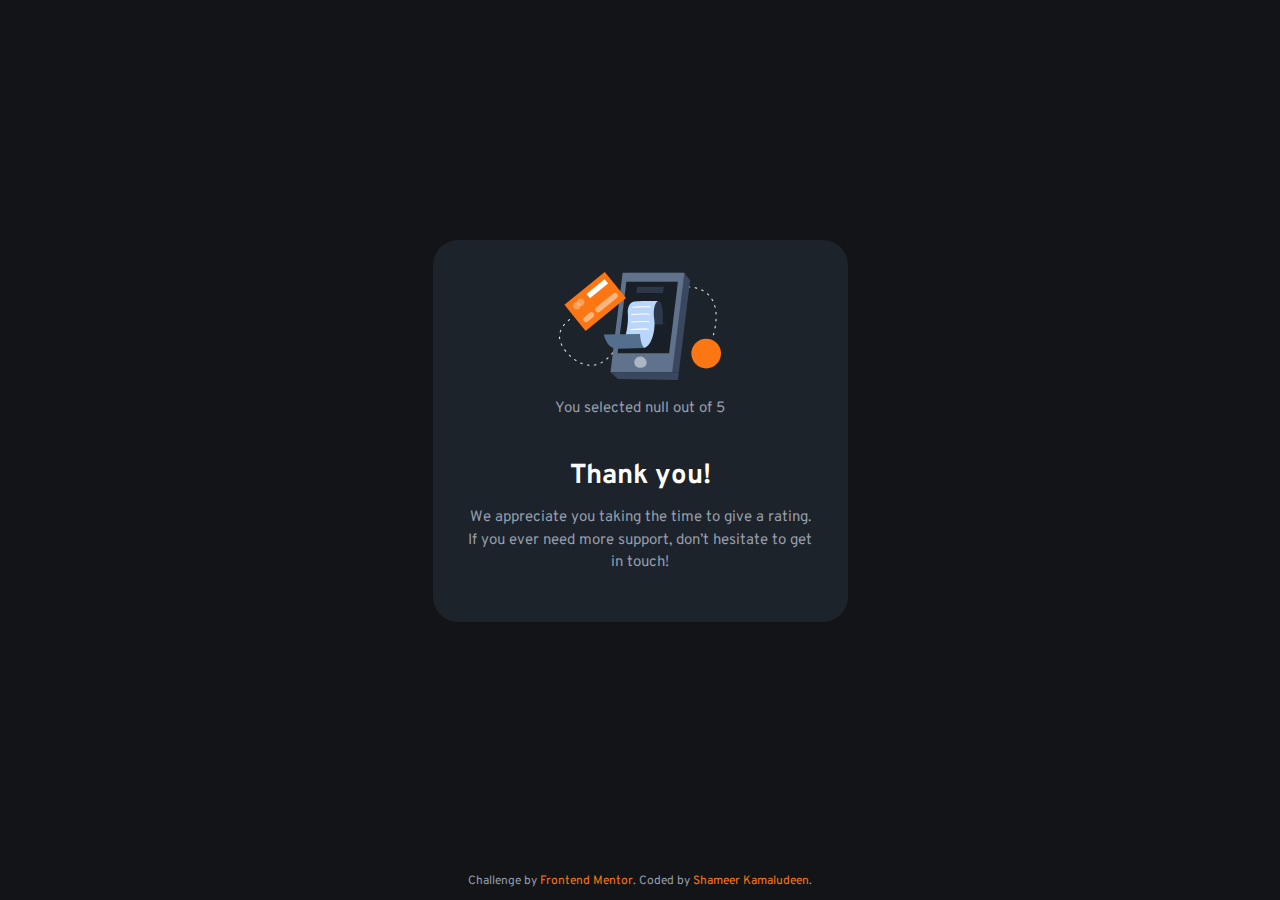
==== pages/thank-you.html @ a0b34746 "complete home page" ====
<!DOCTYPE html>
<html lang="en">

<head>
	<meta charset="UTF-8">
	<meta http-equiv="X-UA-Compatible" content="IE=edge">
	<meta name="viewport" content="width=device-width, initial-scale=1.0">

	<link rel="icon" type="image/png" sizes="32x32" href="../images/favicon-32x32.png">

	<title>Frontend Mentor | Interactive rating component</title>

	<!-- Google Fonts -->
	<link rel="preconnect" href="https://fonts.googleapis.com">
	<link rel="preconnect" href="https://fonts.gstatic.com" crossorigin>
	<link href="https://fonts.googleapis.com/css2?family=Overpass:wght@400;700&display=swap" rel="stylesheet">

	<link rel="stylesheet" href="../styles/main.css">
	<script src="../scripts/thanks.js" defer></script>
</head>

<body>
	<main>
		<h1 class="main-heading mh-hide-visually">Interactive rating component</h1>

		<article class="layout-margin">
			<div class="fixed-centered">

				<div class="rate-card-rnb">

					<div class="img-wr rc-rnb-ta-center">
						<img src="../images/illustration-thank-you.svg" alt="Rating completed">
					</div>

					<p class="rc-rnb-note rc-rnb-ta-center" id="rc-rnb-note"></p>
					<h2 class="rc-rnb-heading rc-rnb-ta-center">Thank you!</h2>
					<p class="rc-rnb-desc rc-rnb-ta-center">We appreciate you taking the time to give a rating. If you ever need
						more support, don&CloseCurlyQuote;t hesitate to get in touch!</p>
				</div>

			</div>
		</article>

	</main>

	<footer class="layout-margin">

		<div class="attr-sl-desc fixed-centered">
			<p class="attr-sl-desc-cnt">
				Challenge by <a href="https://www.frontendmentor.io?ref=challenge" target="_blank"
					class="attr-sl-desc-a">Frontend Mentor</a>. Coded by <a href="https://twitter.com/ShameerKamalud1"
					target="_blank" class="attr-sl-desc-a">Shameer Kamaludeen</a>.
			</p>
		</div>

	</footer>
</body>

</html>
---- styles/main.css ----
/*! normalize.css v8.0.1 | MIT License | github.com/necolas/normalize.css */
/* Document
   ========================================================================== */
/**
 * 1. Correct the line height in all browsers.
 * 2. Prevent adjustments of font size after orientation changes in iOS.
 */
html {
  line-height: 1.15; /* 1 */
  -webkit-text-size-adjust: 100%; /* 2 */
}

/* Sections
   ========================================================================== */
/**
 * Remove the margin in all browsers.
 */
body {
  margin: 0;
}

/**
 * Render the `main` element consistently in IE.
 */
main {
  display: block;
}

/**
 * Correct the font size and margin on `h1` elements within `section` and
 * `article` contexts in Chrome, Firefox, and Safari.
 */
h1 {
  font-size: 2em;
  margin: 0.67em 0;
}

/* Grouping content
   ========================================================================== */
/**
 * 1. Add the correct box sizing in Firefox.
 * 2. Show the overflow in Edge and IE.
 */
hr {
  box-sizing: content-box; /* 1 */
  height: 0; /* 1 */
  overflow: visible; /* 2 */
}

/**
 * 1. Correct the inheritance and scaling of font size in all browsers.
 * 2. Correct the odd `em` font sizing in all browsers.
 */
pre {
  font-family: monospace, monospace; /* 1 */
  font-size: 1em; /* 2 */
}

/* Text-level semantics
   ========================================================================== */
/**
 * Remove the gray background on active links in IE 10.
 */
a {
  background-color: transparent;
}

/**
 * 1. Remove the bottom border in Chrome 57-
 * 2. Add the correct text decoration in Chrome, Edge, IE, Opera, and Safari.
 */
abbr[title] {
  border-bottom: none; /* 1 */
  text-decoration: underline; /* 2 */
  text-decoration: underline dotted; /* 2 */
}

/**
 * Add the correct font weight in Chrome, Edge, and Safari.
 */
b,
strong {
  font-weight: bolder;
}

/**
 * 1. Correct the inheritance and scaling of font size in all browsers.
 * 2. Correct the odd `em` font sizing in all browsers.
 */
code,
kbd,
samp {
  font-family: monospace, monospace; /* 1 */
  font-size: 1em; /* 2 */
}

/**
 * Add the correct font size in all browsers.
 */
small {
  font-size: 80%;
}

/**
 * Prevent `sub` and `sup` elements from affecting the line height in
 * all browsers.
 */
sub,
sup {
  font-size: 75%;
  line-height: 0;
  position: relative;
  vertical-align: baseline;
}

sub {
  bottom: -0.25em;
}

sup {
  top: -0.5em;
}

/* Embedded content
   ========================================================================== */
/**
 * Remove the border on images inside links in IE 10.
 */
img {
  border-style: none;
}

/* Forms
   ========================================================================== */
/**
 * 1. Change the font styles in all browsers.
 * 2. Remove the margin in Firefox and Safari.
 */
button,
input,
optgroup,
select,
textarea {
  font-family: inherit; /* 1 */
  font-size: 100%; /* 1 */
  line-height: 1.15; /* 1 */
  margin: 0; /* 2 */
}

/**
 * Show the overflow in IE.
 * 1. Show the overflow in Edge.
 */
button,
input { /* 1 */
  overflow: visible;
}

/**
 * Remove the inheritance of text transform in Edge, Firefox, and IE.
 * 1. Remove the inheritance of text transform in Firefox.
 */
button,
select { /* 1 */
  text-transform: none;
}

/**
 * Correct the inability to style clickable types in iOS and Safari.
 */
button,
[type=button],
[type=reset],
[type=submit] {
  -webkit-appearance: button;
}

/**
 * Remove the inner border and padding in Firefox.
 */
button::-moz-focus-inner,
[type=button]::-moz-focus-inner,
[type=reset]::-moz-focus-inner,
[type=submit]::-moz-focus-inner {
  border-style: none;
  padding: 0;
}

/**
 * Restore the focus styles unset by the previous rule.
 */
button:-moz-focusring,
[type=button]:-moz-focusring,
[type=reset]:-moz-focusring,
[type=submit]:-moz-focusring {
  outline: 1px dotted ButtonText;
}

/**
 * Correct the padding in Firefox.
 */
fieldset {
  padding: 0.35em 0.75em 0.625em;
}

/**
 * 1. Correct the text wrapping in Edge and IE.
 * 2. Correct the color inheritance from `fieldset` elements in IE.
 * 3. Remove the padding so developers are not caught out when they zero out
 *    `fieldset` elements in all browsers.
 */
legend {
  box-sizing: border-box; /* 1 */
  color: inherit; /* 2 */
  display: table; /* 1 */
  max-width: 100%; /* 1 */
  padding: 0; /* 3 */
  white-space: normal; /* 1 */
}

/**
 * Add the correct vertical alignment in Chrome, Firefox, and Opera.
 */
progress {
  vertical-align: baseline;
}

/**
 * Remove the default vertical scrollbar in IE 10+.
 */
textarea {
  overflow: auto;
}

/**
 * 1. Add the correct box sizing in IE 10.
 * 2. Remove the padding in IE 10.
 */
[type=checkbox],
[type=radio] {
  box-sizing: border-box; /* 1 */
  padding: 0; /* 2 */
}

/**
 * Correct the cursor style of increment and decrement buttons in Chrome.
 */
[type=number]::-webkit-inner-spin-button,
[type=number]::-webkit-outer-spin-button {
  height: auto;
}

/**
 * 1. Correct the odd appearance in Chrome and Safari.
 * 2. Correct the outline style in Safari.
 */
[type=search] {
  -webkit-appearance: textfield; /* 1 */
  outline-offset: -2px; /* 2 */
}

/**
 * Remove the inner padding in Chrome and Safari on macOS.
 */
[type=search]::-webkit-search-decoration {
  -webkit-appearance: none;
}

/**
 * 1. Correct the inability to style clickable types in iOS and Safari.
 * 2. Change font properties to `inherit` in Safari.
 */
::-webkit-file-upload-button {
  -webkit-appearance: button; /* 1 */
  font: inherit; /* 2 */
}

/* Interactive
   ========================================================================== */
/*
 * Add the correct display in Edge, IE 10+, and Firefox.
 */
details {
  display: block;
}

/*
 * Add the correct display in all browsers.
 */
summary {
  display: list-item;
}

/* Misc
   ========================================================================== */
/**
 * Add the correct display in IE 10+.
 */
template {
  display: none;
}

/**
 * Add the correct display in IE 10.
 */
[hidden] {
  display: none;
}

/* -----------------------------------------------------------------------------
   || Abstracts - Reset
   ========================================================================== */
/* -----------------------------------------------------------------------------
   || Base - Base
   ========================================================================== */
/**
 * Set up a decent box model on the root element
 */
html {
  box-sizing: border-box;
}

/**
 * Make all elements from the DOM inherit from the parent box-sizing
 * Since `*` has a specificity of 0, it does not override the `html` value
 * making all elements inheriting from the root box-sizing value
 * See: https://css-tricks.com/inheriting-box-sizing-probably-slightly-better-best-practice/
 */
*,
*::before,
*::after {
  box-sizing: inherit;
}

/* -----------------------------------------------------------------------------
   || Abstracts - Fonts
   ========================================================================== */
/* -----------------------------------------------------------------------------
   || Abstracts - Placeholders
   ========================================================================== */
article, .rate-rn-label, .icon-rounded-bg {
  display: flex;
  justify-content: center;
  align-items: center;
}

body {
  display: flex;
  flex-direction: column;
  align-items: center;
}

.rate-rn-input, .form-legend-off .fl-off-legend, .mh-hide-visually {
  font-size: 0;
  width: 1px;
  height: 1px;
  display: inline-block;
  overflow: hidden;
  position: absolute !important;
  border: 0 !important;
  padding: 0 !important;
  margin: 0 !important;
  clip: rect(1px, 1px, 1px, 1px);
}

.rate-round-number {
  padding: 0;
  list-style-type: none;
}

.form-legend-off .fl-off-fieldset {
  padding: 0;
  margin: 0;
  border: none;
}

.attr-sl-desc-a {
  outline: none;
  text-decoration: none;
}
.attr-sl-desc-a:link {
  color: hsl(25deg, 97%, 53%);
}
.attr-sl-desc-a:visited {
  color: #d85c03;
}
.attr-sl-desc-a:focus, .attr-sl-desc-a:hover {
  color: hsl(0deg, 0%, 100%);
}
.attr-sl-desc-a:active {
  color: hsl(217deg, 12%, 63%);
}

/**
* Fixed horizontally centered
*/
/* -----------------------------------------------------------------------------
   || Base - Typography
   ========================================================================== */
h2 {
  font-size: 1.5rem;
  color: hsl(0deg, 0%, 100%);
  font-family: "Overpass", sans-serif;
}
@media screen and (min-width: 53em) {
  h2 {
    font-size: 1.71rem;
  }
}

button, label, p, h3 {
  font-size: 0.9375rem;
  color: hsl(217deg, 12%, 63%);
  font-family: "Overpass", sans-serif;
}

body {
  font-family: "Inter", sans-serif;
  font-size: 10px;
}

h2 {
  line-height: 1.15;
  font-weight: 700;
}

h3 {
  line-height: 1.15;
  font-weight: 700;
}

p {
  line-height: 1.5;
  font-weight: 400;
}

label {
  line-height: 1.15;
  font-weight: 400;
}

button {
  line-height: 1.15;
  font-weight: 400;
  text-transform: uppercase;
}

/* -----------------------------------------------------------------------------
   || Abstracts - Helpers
   ========================================================================== */
/* -----------------------------------------------------------------------------
   || Layout - Grid
   ========================================================================== */
.layout-margin {
  margin-right: 23px;
  margin-left: 23px;
}

.fixed-centered {
  max-width: 415px;
}

/* -----------------------------------------------------------------------------
   || Abstracts - Header
   ========================================================================== */
/* -----------------------------------------------------------------------------
   || Abstracts - Navigation
   ========================================================================== */
/* -----------------------------------------------------------------------------
   || Layout - Main
   ========================================================================== */
/* -----------------------------------------------------------------------------
   || Layout - Article
   ========================================================================== */
/* -----------------------------------------------------------------------------
   || Abstracts - Sidebar
   ========================================================================== */
/* -----------------------------------------------------------------------------
   || Abstracts - Forms
   ========================================================================== */
/* -----------------------------------------------------------------------------
   || Abstracts - Footer
   ========================================================================== */
/* -----------------------------------------------------------------------------
   || Components - Rating block using rounded background number
   ========================================================================== */
.rate-card-rnb {
  padding: 24px;
  background-color: rgba(37, 45, 55, 0.6);
  border-radius: 10px;
}
@media screen and (min-width: 37em) {
  .rate-card-rnb {
    border-radius: 25px;
    padding: 32px 35px;
  }
}

.rc-rnb-ta-center {
  text-align: center;
}

/* -----------------------------------------------------------------------------
   || Components - Icon rounded with background 
   ========================================================================== */
.icon-rounded-bg {
  background-color: rgba(124, 135, 152, 0.1);
  border-radius: 50%;
  width: 42px;
  height: 42px;
}
@media screen and (min-width: 37em) {
  .icon-rounded-bg {
    width: 50px;
    height: 50px;
  }
}

.ir-bg-img {
  width: 17px;
  height: 17px;
}

/* -----------------------------------------------------------------------------
   || Components - Rating component with number and rounded background
   ========================================================================== */
.rate-round-number {
  display: flex;
  justify-content: space-between;
}

.rate-rn-label {
  border-radius: 50%;
  background-color: rgba(124, 135, 152, 0.1);
  padding: 5px;
  width: 42px;
  height: 42px;
  transition: color 0.2s ease, background-color 0.2s ease;
}
@media screen and (min-width: 37em) {
  .rate-rn-label {
    width: 52px;
    height: 52px;
  }
}
.rate-rn-label:hover, .rate-rn-label:focus {
  background-color: hsl(25deg, 97%, 53%);
  color: hsl(0deg, 0%, 100%);
}

.rate-rn-input:checked + label {
  background-color: rgba(124, 135, 152, 0.5);
  color: hsl(0deg, 0%, 100%);
}

/* -----------------------------------------------------------------------------
   || Components - Button capsule 
   ========================================================================== */
.button-capsule {
  background-color: hsl(25deg, 97%, 53%);
  border-radius: 200px;
  width: 100%;
  outline: hsl(217deg, 12%, 63%);
  cursor: pointer;
  border: none;
  padding: 1px 4px;
  transition: color 0.2s ease, background-color 0.2s ease;
  color: hsl(0deg, 0%, 100%);
}
.button-capsule:hover {
  background-color: hsl(0deg, 0%, 100%);
  color: hsl(25deg, 97%, 53%);
}

/* -----------------------------------------------------------------------------
   || Components - Attribution single line description
   ========================================================================== */
.attr-sl-desc-cnt {
  font-size: 0.75rem;
  color: hsl(217deg, 12%, 63%);
  line-height: 1.5;
  font-weight: 400;
  margin: 0;
}

/* -----------------------------------------------------------------------------
   || Components - Validation error 
   ========================================================================== */
.validation-error {
  font-size: 0.9375rem;
  line-height: 1.15;
  font-weight: 400;
  color: hsl(354deg, 77%, 53%);
  display: none;
}
.validation-error.active {
  display: block;
}

/* -----------------------------------------------------------------------------
   || Pages - Home
   ========================================================================== */
@media screen and (min-width: 37em) {
  .rc-rnb-heading {
    margin-top: 1.5em;
    margin-bottom: 0;
  }
}

.button-capsule {
  padding-top: 14px;
  padding-bottom: 14px;
  margin: 14px 0 8px;
  letter-spacing: 2px;
}
@media screen and (min-width: 37em) {
  .button-capsule {
    margin: 22px 0 2px;
  }
}

.attr-sl-desc-cnt {
  text-align: center;
  margin: 10px 0;
}

/* -----------------------------------------------------------------------------
   || Pages - Thank you
   ========================================================================== */
/* -----------------------------------------------------------------------------
   || Abstracts - Default theme
   ========================================================================== */
html,
body,
article {
  height: 100%;
}

body {
  background-color: hsl(216deg, 12%, 8%);
}

main {
  flex: 1;
}

/*# sourceMappingURL=main.css.map */
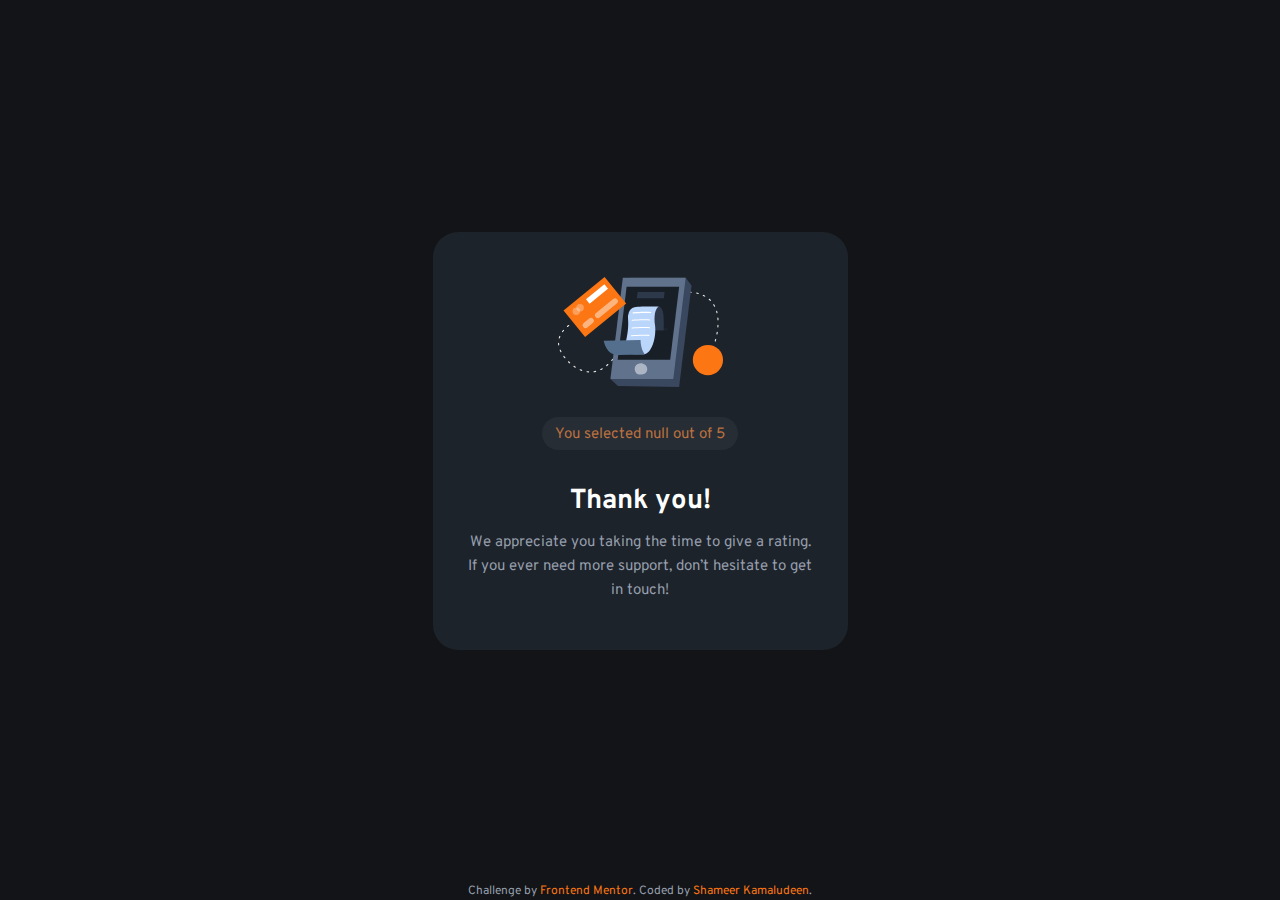
==== commit 7790d7ae: "complete solution" ====
--- a/pages/thank-you.html
+++ b/pages/thank-you.html
@@ -15,7 +15,7 @@
 	<link rel="preconnect" href="https://fonts.gstatic.com" crossorigin>
 	<link href="https://fonts.googleapis.com/css2?family=Overpass:wght@400;700&display=swap" rel="stylesheet">
 
-	<link rel="stylesheet" href="../styles/main.css">
+	<link rel="stylesheet" href="../styles/style.css">
 	<script src="../scripts/thanks.js" defer></script>
 </head>
 
@@ -26,13 +26,15 @@
 		<article class="layout-margin">
 			<div class="fixed-centered">
 
-				<div class="rate-card-rnb">
+				<div class="rate-card-rnb rate-card-rnb-thank">
 
-					<div class="img-wr rc-rnb-ta-center">
-						<img src="../images/illustration-thank-you.svg" alt="Rating completed">
+					<div class="rc-rnb-image-wr rc-rnb-ta-center">
+						<img src="../images/illustration-thank-you.svg" alt="Rating completed" class="rc-rnb-image">
 					</div>
 
-					<p class="rc-rnb-note rc-rnb-ta-center" id="rc-rnb-note"></p>
+					<p class="rc-rnb-note rc-rnb-ta-center" id="rc-rnb-note">
+						<span class="shape-capsule shape-capsule-thank"></span>
+					</p>
 					<h2 class="rc-rnb-heading rc-rnb-ta-center">Thank you!</h2>
 					<p class="rc-rnb-desc rc-rnb-ta-center">We appreciate you taking the time to give a rating. If you ever need
 						more support, don&CloseCurlyQuote;t hesitate to get in touch!</p>
--- a/styles/style.css
+++ b/styles/style.css
@@ -0,0 +1,693 @@
+/* Abstracts - Variables
+   ========================================================================== */
+/*! normalize.css v8.0.1 | MIT License | github.com/necolas/normalize.css */
+/* Document
+   ========================================================================== */
+/**
+ * 1. Correct the line height in all browsers.
+ * 2. Prevent adjustments of font size after orientation changes in iOS.
+ */
+html {
+  line-height: 1.15; /* 1 */
+  -webkit-text-size-adjust: 100%; /* 2 */
+}
+
+/* Sections
+   ========================================================================== */
+/**
+ * Remove the margin in all browsers.
+ */
+body {
+  margin: 0;
+}
+
+/**
+ * Render the `main` element consistently in IE.
+ */
+main {
+  display: block;
+}
+
+/**
+ * Correct the font size and margin on `h1` elements within `section` and
+ * `article` contexts in Chrome, Firefox, and Safari.
+ */
+h1 {
+  font-size: 2em;
+  margin: 0.67em 0;
+}
+
+/* Grouping content
+   ========================================================================== */
+/**
+ * 1. Add the correct box sizing in Firefox.
+ * 2. Show the overflow in Edge and IE.
+ */
+hr {
+  box-sizing: content-box; /* 1 */
+  height: 0; /* 1 */
+  overflow: visible; /* 2 */
+}
+
+/**
+ * 1. Correct the inheritance and scaling of font size in all browsers.
+ * 2. Correct the odd `em` font sizing in all browsers.
+ */
+pre {
+  font-family: monospace, monospace; /* 1 */
+  font-size: 1em; /* 2 */
+}
+
+/* Text-level semantics
+   ========================================================================== */
+/**
+ * Remove the gray background on active links in IE 10.
+ */
+a {
+  background-color: transparent;
+}
+
+/**
+ * 1. Remove the bottom border in Chrome 57-
+ * 2. Add the correct text decoration in Chrome, Edge, IE, Opera, and Safari.
+ */
+abbr[title] {
+  border-bottom: none; /* 1 */
+  text-decoration: underline; /* 2 */
+  text-decoration: underline dotted; /* 2 */
+}
+
+/**
+ * Add the correct font weight in Chrome, Edge, and Safari.
+ */
+b,
+strong {
+  font-weight: bolder;
+}
+
+/**
+ * 1. Correct the inheritance and scaling of font size in all browsers.
+ * 2. Correct the odd `em` font sizing in all browsers.
+ */
+code,
+kbd,
+samp {
+  font-family: monospace, monospace; /* 1 */
+  font-size: 1em; /* 2 */
+}
+
+/**
+ * Add the correct font size in all browsers.
+ */
+small {
+  font-size: 80%;
+}
+
+/**
+ * Prevent `sub` and `sup` elements from affecting the line height in
+ * all browsers.
+ */
+sub,
+sup {
+  font-size: 75%;
+  line-height: 0;
+  position: relative;
+  vertical-align: baseline;
+}
+
+sub {
+  bottom: -0.25em;
+}
+
+sup {
+  top: -0.5em;
+}
+
+/* Embedded content
+   ========================================================================== */
+/**
+ * Remove the border on images inside links in IE 10.
+ */
+img {
+  border-style: none;
+}
+
+/* Forms
+   ========================================================================== */
+/**
+ * 1. Change the font styles in all browsers.
+ * 2. Remove the margin in Firefox and Safari.
+ */
+button,
+input,
+optgroup,
+select,
+textarea {
+  font-family: inherit; /* 1 */
+  font-size: 100%; /* 1 */
+  line-height: 1.15; /* 1 */
+  margin: 0; /* 2 */
+}
+
+/**
+ * Show the overflow in IE.
+ * 1. Show the overflow in Edge.
+ */
+button,
+input { /* 1 */
+  overflow: visible;
+}
+
+/**
+ * Remove the inheritance of text transform in Edge, Firefox, and IE.
+ * 1. Remove the inheritance of text transform in Firefox.
+ */
+button,
+select { /* 1 */
+  text-transform: none;
+}
+
+/**
+ * Correct the inability to style clickable types in iOS and Safari.
+ */
+button,
+[type=button],
+[type=reset],
+[type=submit] {
+  -webkit-appearance: button;
+}
+
+/**
+ * Remove the inner border and padding in Firefox.
+ */
+button::-moz-focus-inner,
+[type=button]::-moz-focus-inner,
+[type=reset]::-moz-focus-inner,
+[type=submit]::-moz-focus-inner {
+  border-style: none;
+  padding: 0;
+}
+
+/**
+ * Restore the focus styles unset by the previous rule.
+ */
+button:-moz-focusring,
+[type=button]:-moz-focusring,
+[type=reset]:-moz-focusring,
+[type=submit]:-moz-focusring {
+  outline: 1px dotted ButtonText;
+}
+
+/**
+ * Correct the padding in Firefox.
+ */
+fieldset {
+  padding: 0.35em 0.75em 0.625em;
+}
+
+/**
+ * 1. Correct the text wrapping in Edge and IE.
+ * 2. Correct the color inheritance from `fieldset` elements in IE.
+ * 3. Remove the padding so developers are not caught out when they zero out
+ *    `fieldset` elements in all browsers.
+ */
+legend {
+  box-sizing: border-box; /* 1 */
+  color: inherit; /* 2 */
+  display: table; /* 1 */
+  max-width: 100%; /* 1 */
+  padding: 0; /* 3 */
+  white-space: normal; /* 1 */
+}
+
+/**
+ * Add the correct vertical alignment in Chrome, Firefox, and Opera.
+ */
+progress {
+  vertical-align: baseline;
+}
+
+/**
+ * Remove the default vertical scrollbar in IE 10+.
+ */
+textarea {
+  overflow: auto;
+}
+
+/**
+ * 1. Add the correct box sizing in IE 10.
+ * 2. Remove the padding in IE 10.
+ */
+[type=checkbox],
+[type=radio] {
+  box-sizing: border-box; /* 1 */
+  padding: 0; /* 2 */
+}
+
+/**
+ * Correct the cursor style of increment and decrement buttons in Chrome.
+ */
+[type=number]::-webkit-inner-spin-button,
+[type=number]::-webkit-outer-spin-button {
+  height: auto;
+}
+
+/**
+ * 1. Correct the odd appearance in Chrome and Safari.
+ * 2. Correct the outline style in Safari.
+ */
+[type=search] {
+  -webkit-appearance: textfield; /* 1 */
+  outline-offset: -2px; /* 2 */
+}
+
+/**
+ * Remove the inner padding in Chrome and Safari on macOS.
+ */
+[type=search]::-webkit-search-decoration {
+  -webkit-appearance: none;
+}
+
+/**
+ * 1. Correct the inability to style clickable types in iOS and Safari.
+ * 2. Change font properties to `inherit` in Safari.
+ */
+::-webkit-file-upload-button {
+  -webkit-appearance: button; /* 1 */
+  font: inherit; /* 2 */
+}
+
+/* Interactive
+   ========================================================================== */
+/*
+ * Add the correct display in Edge, IE 10+, and Firefox.
+ */
+details {
+  display: block;
+}
+
+/*
+ * Add the correct display in all browsers.
+ */
+summary {
+  display: list-item;
+}
+
+/* Misc
+   ========================================================================== */
+/**
+ * Add the correct display in IE 10+.
+ */
+template {
+  display: none;
+}
+
+/**
+ * Add the correct display in IE 10.
+ */
+[hidden] {
+  display: none;
+}
+
+/* || Abstracts - Reset
+   ========================================================================== */
+/* || Base - Base
+   ========================================================================== */
+/**
+ * Set up a decent box model on the root element
+ */
+html {
+  box-sizing: border-box;
+}
+
+/**
+ * Make all elements from the DOM inherit from the parent box-sizing
+ * Since `*` has a specificity of 0, it does not override the `html` value
+ * making all elements inheriting from the root box-sizing value
+ * See: https://css-tricks.com/inheriting-box-sizing-probably-slightly-better-best-practice/
+ */
+*,
+*::before,
+*::after {
+  box-sizing: inherit;
+}
+
+/* || Abstracts - Fonts
+   ========================================================================== */
+/* || Base - Typography
+   ========================================================================== */
+h2 {
+  font-size: 1.5rem;
+  color: hsl(0deg, 0%, 100%);
+  font-family: "Overpass", sans-serif;
+}
+@media screen and (min-width: 37em) {
+  h2 {
+    font-size: 1.71rem;
+  }
+}
+
+button, label, p, h3 {
+  font-size: 0.9375rem;
+  color: hsl(217deg, 12%, 63%);
+  font-family: "Overpass", sans-serif;
+}
+
+body {
+  font-family: "Inter", sans-serif;
+  font-size: 10px;
+}
+
+h2 {
+  line-height: 1.15;
+  font-weight: 700;
+}
+
+h3 {
+  line-height: 1.15;
+  font-weight: 700;
+}
+
+p {
+  line-height: 1.5;
+  font-weight: 400;
+}
+
+label {
+  line-height: 1.15;
+  font-weight: 400;
+}
+
+button {
+  line-height: 1.15;
+  font-weight: 400;
+  text-transform: uppercase;
+}
+
+/* || Abstracts - Utilities
+   ========================================================================== */
+.rate-rn-input, .form-legend-off .fl-off-legend, .mh-hide-visually {
+  font-size: 0;
+  width: 1px;
+  height: 1px;
+  display: inline-block;
+  overflow: hidden;
+  position: absolute !important;
+  border: 0 !important;
+  padding: 0 !important;
+  margin: 0 !important;
+  clip: rect(1px, 1px, 1px, 1px);
+}
+
+.rate-round-number {
+  padding: 0;
+  list-style-type: none;
+}
+
+/* || Abstracts - Sitewide
+   ========================================================================== */
+.rate-rn-label, .icon-rounded-bg, article {
+  display: flex;
+  justify-content: center;
+  align-items: center;
+}
+
+body {
+  display: flex;
+  flex-direction: column;
+  align-items: center;
+}
+
+.attr-sl-desc-a {
+  outline: none;
+  text-decoration: none;
+}
+.attr-sl-desc-a:link {
+  color: hsl(25deg, 97%, 53%);
+}
+.attr-sl-desc-a:visited {
+  color: #d85c03;
+}
+.attr-sl-desc-a:focus, .attr-sl-desc-a:hover {
+  color: hsl(0deg, 0%, 100%);
+}
+.attr-sl-desc-a:active {
+  color: hsl(217deg, 12%, 63%);
+}
+
+/* || Layout - Grid
+   ========================================================================== */
+.layout-margin {
+  margin-right: 23px;
+  margin-left: 23px;
+}
+
+.fixed-centered {
+  max-width: 415px;
+}
+
+/* || Abstracts - Header
+   ========================================================================== */
+/* || Abstracts - Navigation
+   ========================================================================== */
+/* || Layout - Main
+   ========================================================================== */
+/* || Layout - Article
+   ========================================================================== */
+/* || Abstracts - Footer
+   ========================================================================== */
+/* || Abstracts - Sidebar
+   ========================================================================== */
+/* || Abstracts - Forms
+   ========================================================================== */
+.form-legend-off .fl-off-fieldset {
+  padding: 0;
+  margin: 0;
+  border: none;
+}
+
+/* || Abstracts - Default theme
+   ========================================================================== */
+html,
+body,
+article {
+  height: 100%;
+}
+
+body {
+  background-color: hsl(216deg, 12%, 8%);
+}
+
+main {
+  flex: 1;
+}
+
+@media screen and (min-width: 37em) {
+  .rc-rnb-desc {
+    line-height: 1.6;
+  }
+}
+
+.attr-sl-desc-cnt {
+  text-align: center;
+  margin: 10px 0;
+}
+
+/* || Components - Rating block using rounded background number
+   ========================================================================== */
+.rate-card-rnb {
+  padding: 24px;
+  background-color: rgba(37, 45, 55, 0.6);
+  border-radius: 10px;
+}
+@media screen and (min-width: 37em) {
+  .rate-card-rnb {
+    border-radius: 25px;
+    padding: 32px 35px;
+  }
+}
+
+.rc-rnb-ta-center {
+  text-align: center;
+}
+
+.rc-rnb-image-wr {
+  height: 97px;
+}
+@media screen and (min-width: 37em) {
+  .rc-rnb-image-wr {
+    height: 110px;
+  }
+}
+
+.rc-rnb-image {
+  height: 100%;
+}
+
+.rc-rnb-note {
+  color: rgba(251, 145, 70, 0.7);
+}
+
+/* || Components - Icon rounded with background 
+   ========================================================================== */
+.icon-rounded-bg {
+  background-color: rgba(124, 135, 152, 0.1);
+  border-radius: 50%;
+  width: 42px;
+  height: 42px;
+}
+@media screen and (min-width: 37em) {
+  .icon-rounded-bg {
+    width: 50px;
+    height: 50px;
+  }
+}
+
+.ir-bg-img {
+  width: 17px;
+  height: 17px;
+}
+
+/* || Components - Rating component with number and rounded background
+   ========================================================================== */
+.rate-round-number {
+  display: flex;
+  justify-content: space-between;
+}
+
+.rate-rn-label {
+  border-radius: 50%;
+  background-color: rgba(124, 135, 152, 0.1);
+  padding: 5px;
+  width: 42px;
+  height: 42px;
+  transition: color 0.2s ease, background-color 0.2s ease;
+}
+@media screen and (min-width: 37em) {
+  .rate-rn-label {
+    width: 52px;
+    height: 52px;
+  }
+}
+.rate-rn-label:hover, .rate-rn-label:focus {
+  background-color: hsl(25deg, 97%, 53%);
+  color: hsl(0deg, 0%, 100%);
+}
+
+.rate-rn-input:checked + label {
+  background-color: rgba(124, 135, 152, 0.5);
+  color: hsl(0deg, 0%, 100%);
+}
+
+/* || Components - Button capsule 
+   ========================================================================== */
+.button-capsule {
+  background-color: hsl(25deg, 97%, 53%);
+  border-radius: 200px;
+  width: 100%;
+  outline: hsl(217deg, 12%, 63%);
+  cursor: pointer;
+  border: none;
+  padding: 1px 4px;
+  transition: color 0.2s ease, background-color 0.2s ease;
+  color: hsl(0deg, 0%, 100%);
+}
+.button-capsule:hover {
+  background-color: hsl(0deg, 0%, 100%);
+  color: hsl(25deg, 97%, 53%);
+}
+
+/* || Components - Attribution single line description
+   ========================================================================== */
+.attr-sl-desc-cnt {
+  font-size: 0.75rem;
+  color: hsl(217deg, 12%, 63%);
+  line-height: 1.5;
+  font-weight: 400;
+  margin: 0;
+}
+
+/* || Components - Validation error 
+   ========================================================================== */
+.validation-error {
+  font-size: 0.9375rem;
+  line-height: 1.15;
+  font-weight: 400;
+  color: hsl(354deg, 77%, 53%);
+  display: none;
+}
+.validation-error.active {
+  display: block;
+}
+
+/* || Pages - Home
+   ========================================================================== */
+.rate-card-rnb-home .button-capsule {
+  padding-top: 14px;
+  padding-bottom: 14px;
+  margin: 14px 0 8px;
+  letter-spacing: 2px;
+}
+@media screen and (min-width: 37em) {
+  .rate-card-rnb-home .button-capsule {
+    margin: 22px 0 2px;
+  }
+}
+@media screen and (min-width: 37em) {
+  .rate-card-rnb-home .rc-rnb-heading {
+    margin-top: 1.2em;
+    margin-bottom: 0;
+  }
+}
+@media screen and (min-width: 37em) {
+  .rate-card-rnb-home .rc-rnb-desc {
+    margin-top: 0.8em;
+  }
+}
+
+/* Component - Capsule shape element or block
+   -------------------------------------------------------------------------- */
+.shape-capsule {
+  display: inline-block;
+  border-radius: 200px;
+  background-color: rgba(124, 135, 152, 0.1);
+}
+
+/* || Pages - Thank you
+   ========================================================================== */
+.shape-capsule-thank {
+  padding: 7px 13px 3px;
+}
+
+.rate-card-rnb-thank {
+  padding-top: 34px;
+}
+@media screen and (min-width: 37em) {
+  .rate-card-rnb-thank {
+    padding-top: 45px;
+  }
+}
+.rate-card-rnb-thank .rc-rnb-image-wr {
+  margin-bottom: 23px;
+}
+@media screen and (min-width: 37em) {
+  .rate-card-rnb-thank .rc-rnb-image-wr {
+    margin-bottom: 30px;
+  }
+}
+.rate-card-rnb-thank .rc-rnb-note {
+  margin-bottom: 2em;
+}
+@media screen and (min-width: 37em) {
+  .rate-card-rnb-thank .rc-rnb-note {
+    margin-bottom: 2.4em;
+  }
+}
+.rate-card-rnb-thank .rc-rnb-heading {
+  margin-bottom: 0.5em;
+}
+.rate-card-rnb-thank .rc-rnb-desc {
+  margin-top: 0;
+}
+
+/*# sourceMappingURL=style.css.map */
